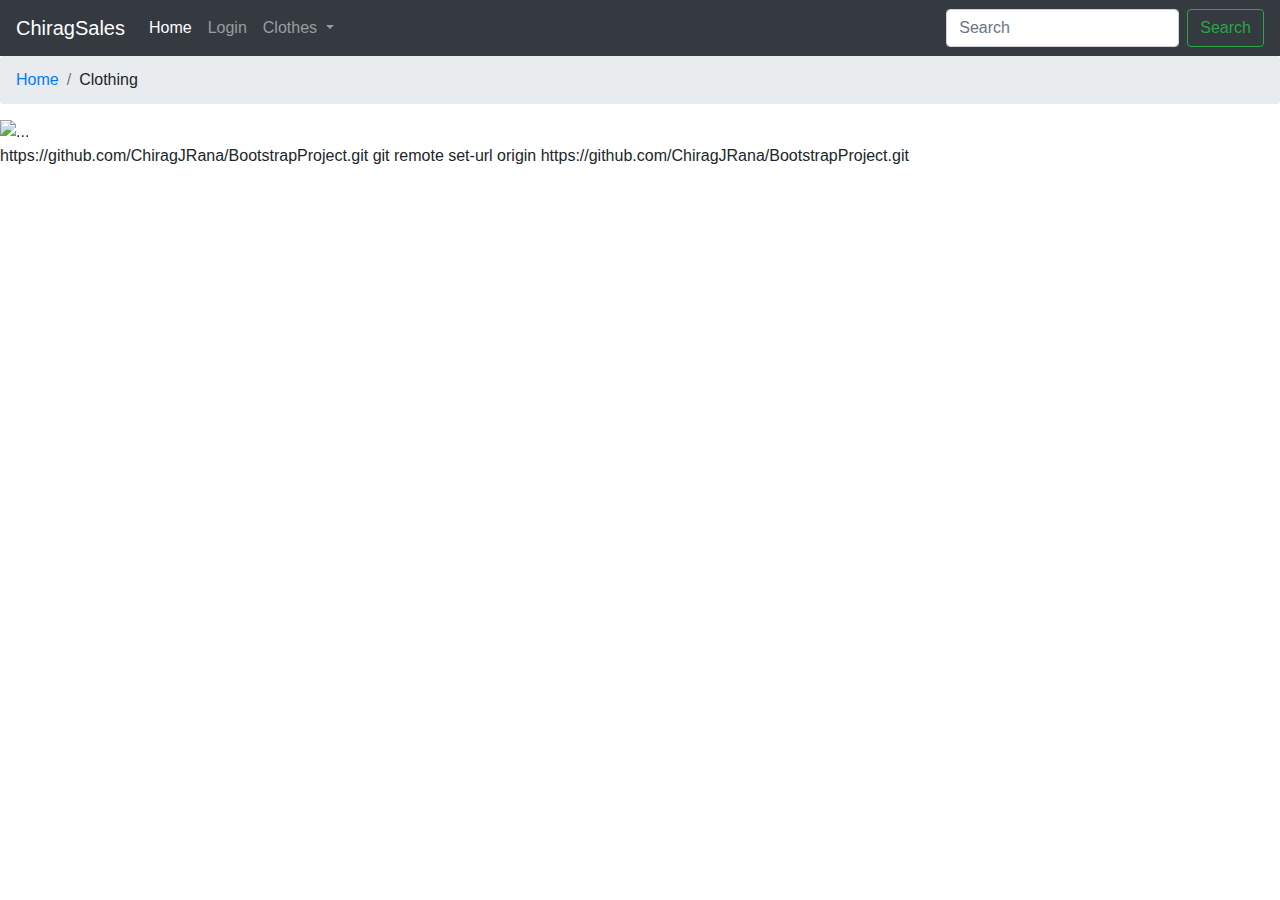
==== clothing.html @ f04b1d51 "Add files via upload" ====
<!doctype html>
<html lang="en">
  <head>
    <!-- Required meta tags -->
    <meta charset="utf-8">
    <meta name="viewport" content="width=device-width, initial-scale=1, shrink-to-fit=no">

    <!-- Bootstrap CSS -->
    <link rel="stylesheet" href="https://stackpath.bootstrapcdn.com/bootstrap/4.4.1/css/bootstrap.min.css" integrity="sha384-Vkoo8x4CGsO3+Hhxv8T/Q5PaXtkKtu6ug5TOeNV6gBiFeWPGFN9MuhOf23Q9Ifjh" crossorigin="anonymous">
    <link rel="stylesheet" href="/home/students/Desktop/ChiragRana/Bootstrap/style.css">
    
    <title id="logo">ChiragSales</title>
  </head>
  <body>
    <!--Navigation Bar-->
    <nav class="navbar navbar-expand-lg navbar-dark bg-dark">
  <a class="navbar-brand" id="logo" href="#">ChiragSales</a>
  <button class="navbar-toggler" type="button" data-toggle="collapse" data-target="#navbarSupportedContent" aria-controls="navbarSupportedContent" aria-expanded="false" aria-label="Toggle navigation">
    <span class="navbar-toggler-icon"></span>
  </button>

  <div class="collapse navbar-collapse" id="navbarSupportedContent">
    <ul class="navbar-nav mr-auto">
      <li class="nav-item active">
        <a class="nav-link" href="/home/students/Desktop/ChiragRana/Bootstrap/index.html">Home <span class="sr-only">(current)</span></a>
      </li>
      <li class="nav-item">
        <a class="nav-link" href="#">Login</a>
      </li>
      <li class="nav-item dropdown">
        <a class="nav-link dropdown-toggle" href="#" id="navbarDropdown" role="button" data-toggle="dropdown" aria-haspopup="true" aria-expanded="false">
          Clothes
        </a>
       <div class="dropdown-menu" aria-labelledby="navbarDropdown">
          <a class="dropdown-item" href="/home/students/Desktop/ChiragRana/Bootstrap/electronics.html">Electronics</a>
           <div class="dropdown-divider"></div>
           <a class="dropdown-item" href="/home/students/Desktop/ChiragRana/Bootstrap/clothing.html">Clothes</a>
          <div class="dropdown-divider"></div>
          <a class="dropdown-item" href="/home/students/Desktop/ChiragRana/Bootstrap/furniture.html">Furniture</a>
        </div>
      </li>
      <li class="nav-item">
        <a class="nav-link" href="#" tabindex="-1" aria-disabled="true"></a>
      </li>
    </ul>
    <form class="form-inline my-2 my-lg-0">
      <input class="form-control mr-sm-2" type="search" placeholder="Search" aria-label="Search">
      <button class="btn btn-outline-success my-2 my-sm-0" type="submit">Search</button>
    </form>
  </div>
</nav>


<!-- BreadCrumb --> 
<nav aria-label="breadcrumb">
  <ol class="breadcrumb">
    <li class="breadcrumb-item" ><a href="/home/students/Desktop/ChiragRana/Bootstrap/index.html">Home</a></li>
    <li class="breadcrumb-item" aria-current="page">Clothing</li>
  </ol>
</nav>
<!-- Carouse -->
<div id="carouselExampleIndicators" height="" class="carousel slide" data-ride="carousel">
  <ol class="carousel-indicators">
    <li data-target="#carouselExampleIndicators" data-slide-to="0" class="active"></li>
    <li data-target="#carouselExampleIndicators" data-slide-to="1"></li>
    <li data-target="#carouselExampleIndicators" data-slide-to="2"></li>
  </ol> 
  <div class="carousel-inner">
    <div class="carousel-item active">
      <img src="img/headphone.jpg" class="d-block w-100" alt="...">
    </div>

    <div class="carousel-item">
      <img src="img/clothes.jpg" class="d-block w-100" alt="...">
    </div>

    <div class="carousel-item">
      <img src="img/furniture.jpg" class="d-block w-100" alt="...">
    </div>

  </div>
  <a class="carousel-control-prev" href="#carouselExampleIndicators" role="button" data-slide="prev">
    <span class="carousel-control-prev-icon" aria-hidden="true"></span>
    <span class="sr-only">Previous</span>
  </a>
  <a class="carousel-control-next" href="#carouselExampleIndicators" role="button" data-slide="next">
    <span class="carousel-control-next-icon" aria-hidden="true"></span>
    <span class="sr-only">Next</span>
  </a>
</div>

    <!-- Optional JavaScript -->
    <!-- jQuery first, then Popper.js, then Bootstrap JS -->
    <script src="https://code.jquery.com/jquery-3.4.1.slim.min.js" integrity="sha384-J6qa4849blE2+poT4WnyKhv5vZF5SrPo0iEjwBvKU7imGFAV0wwj1yYfoRSJoZ+n" crossorigin="anonymous"></script>
    <script src="https://cdn.jsdelivr.net/npm/popper.js@1.16.0/dist/umd/popper.min.js" integrity="sha384-Q6E9RHvbIyZFJoft+2mJbHaEWldlvI9IOYy5n3zV9zzTtmI3UksdQRVvoxMfooAo" crossorigin="anonymous"></script>
    <script src="https://stackpath.bootstrapcdn.com/bootstrap/4.4.1/js/bootstrap.min.js" integrity="sha384-wfSDF2E50Y2D1uUdj0O3uMBJnjuUD4Ih7YwaYd1iqfktj0Uod8GCExl3Og8ifwB6" crossorigin="anonymous"></script>
  </body>
</html>

https://github.com/ChiragJRana/BootstrapProject.git



git remote set-url origin https://github.com/ChiragJRana/BootstrapProject.git
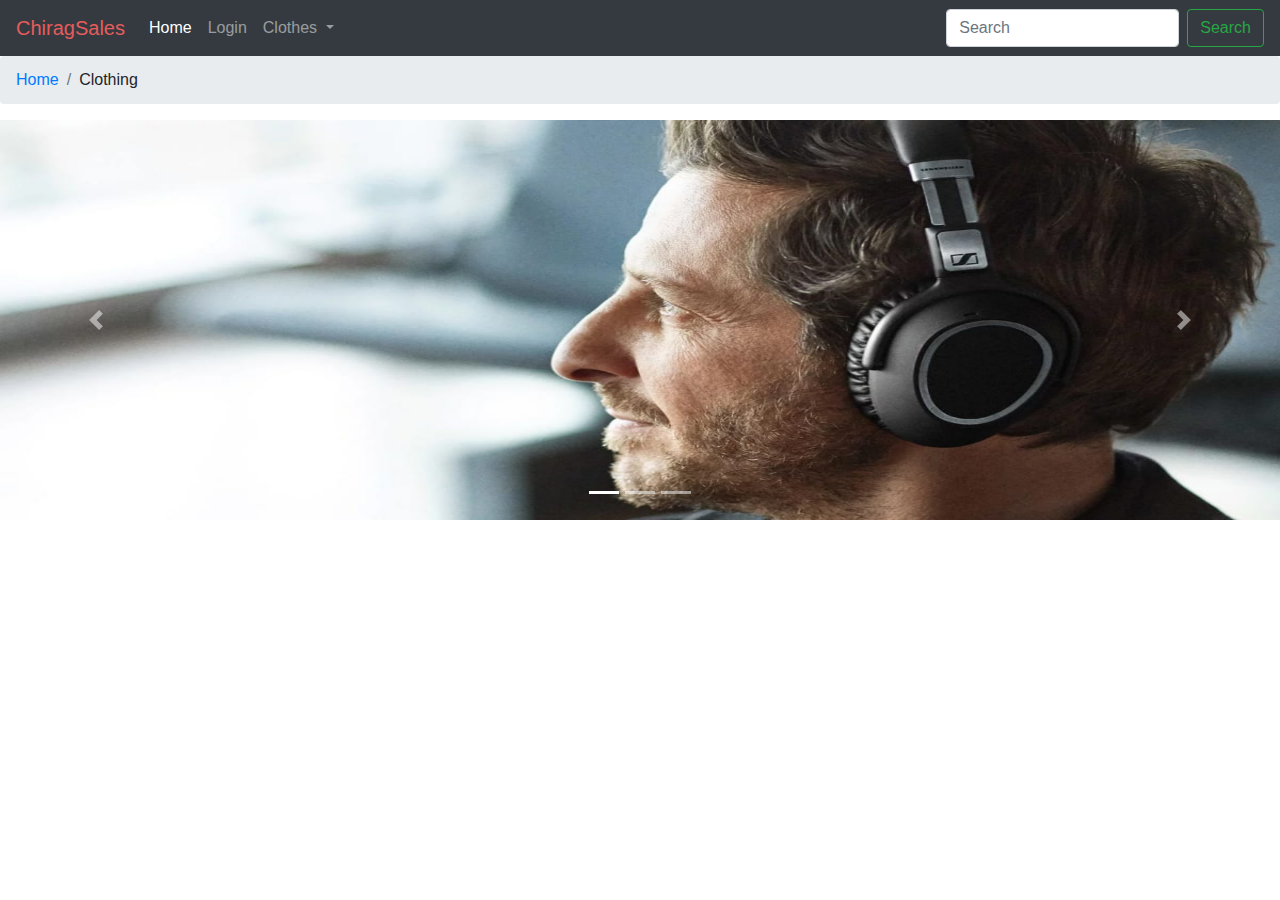
==== commit 56702f42: "made changes as per my computer's datafiles" ====
--- a/clothing.html
+++ b/clothing.html
@@ -7,7 +7,7 @@
 
     <!-- Bootstrap CSS -->
     <link rel="stylesheet" href="https://stackpath.bootstrapcdn.com/bootstrap/4.4.1/css/bootstrap.min.css" integrity="sha384-Vkoo8x4CGsO3+Hhxv8T/Q5PaXtkKtu6ug5TOeNV6gBiFeWPGFN9MuhOf23Q9Ifjh" crossorigin="anonymous">
-    <link rel="stylesheet" href="/home/students/Desktop/ChiragRana/Bootstrap/style.css">
+    <link rel="stylesheet" href="style.css">
     
     <title id="logo">ChiragSales</title>
   </head>
@@ -22,7 +22,7 @@
   <div class="collapse navbar-collapse" id="navbarSupportedContent">
     <ul class="navbar-nav mr-auto">
       <li class="nav-item active">
-        <a class="nav-link" href="/home/students/Desktop/ChiragRana/Bootstrap/index.html">Home <span class="sr-only">(current)</span></a>
+        <a class="nav-link" href="index.html">Home <span class="sr-only">(current)</span></a>
       </li>
       <li class="nav-item">
         <a class="nav-link" href="#">Login</a>
@@ -32,11 +32,11 @@
           Clothes
         </a>
        <div class="dropdown-menu" aria-labelledby="navbarDropdown">
-          <a class="dropdown-item" href="/home/students/Desktop/ChiragRana/Bootstrap/electronics.html">Electronics</a>
+          <a class="dropdown-item" href="electronics.html">Electronics</a>
            <div class="dropdown-divider"></div>
-           <a class="dropdown-item" href="/home/students/Desktop/ChiragRana/Bootstrap/clothing.html">Clothes</a>
+           <a class="dropdown-item" href="clothing.html">Clothes</a>
           <div class="dropdown-divider"></div>
-          <a class="dropdown-item" href="/home/students/Desktop/ChiragRana/Bootstrap/furniture.html">Furniture</a>
+          <a class="dropdown-item" href="furniture.html">Furniture</a>
         </div>
       </li>
       <li class="nav-item">
@@ -54,7 +54,7 @@
 <!-- BreadCrumb --> 
 <nav aria-label="breadcrumb">
   <ol class="breadcrumb">
-    <li class="breadcrumb-item" ><a href="/home/students/Desktop/ChiragRana/Bootstrap/index.html">Home</a></li>
+    <li class="breadcrumb-item" ><a href="index.html">Home</a></li>
     <li class="breadcrumb-item" aria-current="page">Clothing</li>
   </ol>
 </nav>
@@ -96,11 +96,3 @@
     <script src="https://stackpath.bootstrapcdn.com/bootstrap/4.4.1/js/bootstrap.min.js" integrity="sha384-wfSDF2E50Y2D1uUdj0O3uMBJnjuUD4Ih7YwaYd1iqfktj0Uod8GCExl3Og8ifwB6" crossorigin="anonymous"></script>
   </body>
 </html>
-
-https://github.com/ChiragJRana/BootstrapProject.git
-
-
-
-git remote set-url origin https://github.com/ChiragJRana/BootstrapProject.git
-
- --- a/style.css
+++ b/style.css
@@ -0,0 +1,25 @@
+#logo {
+    color: #e65c5c;
+    font-family: Impact, Charcoal, sans-serif;
+}
+/* Carousel base class */
+.carousel {
+  margin-bottom: 4rem;
+}
+/* Since positioning the image, we need to help out the caption */
+.carousel-caption {
+  bottom: 3rem;
+  z-index: 10;
+}
+
+/* Declare heights because of positioning of img element */
+.carousel-item {
+  height: 25rem;
+}
+.carousel-item > img {
+  position: absolute;
+  top: 0;
+  left: 0;
+  min-width: 100%;
+  height: 25rem;
+}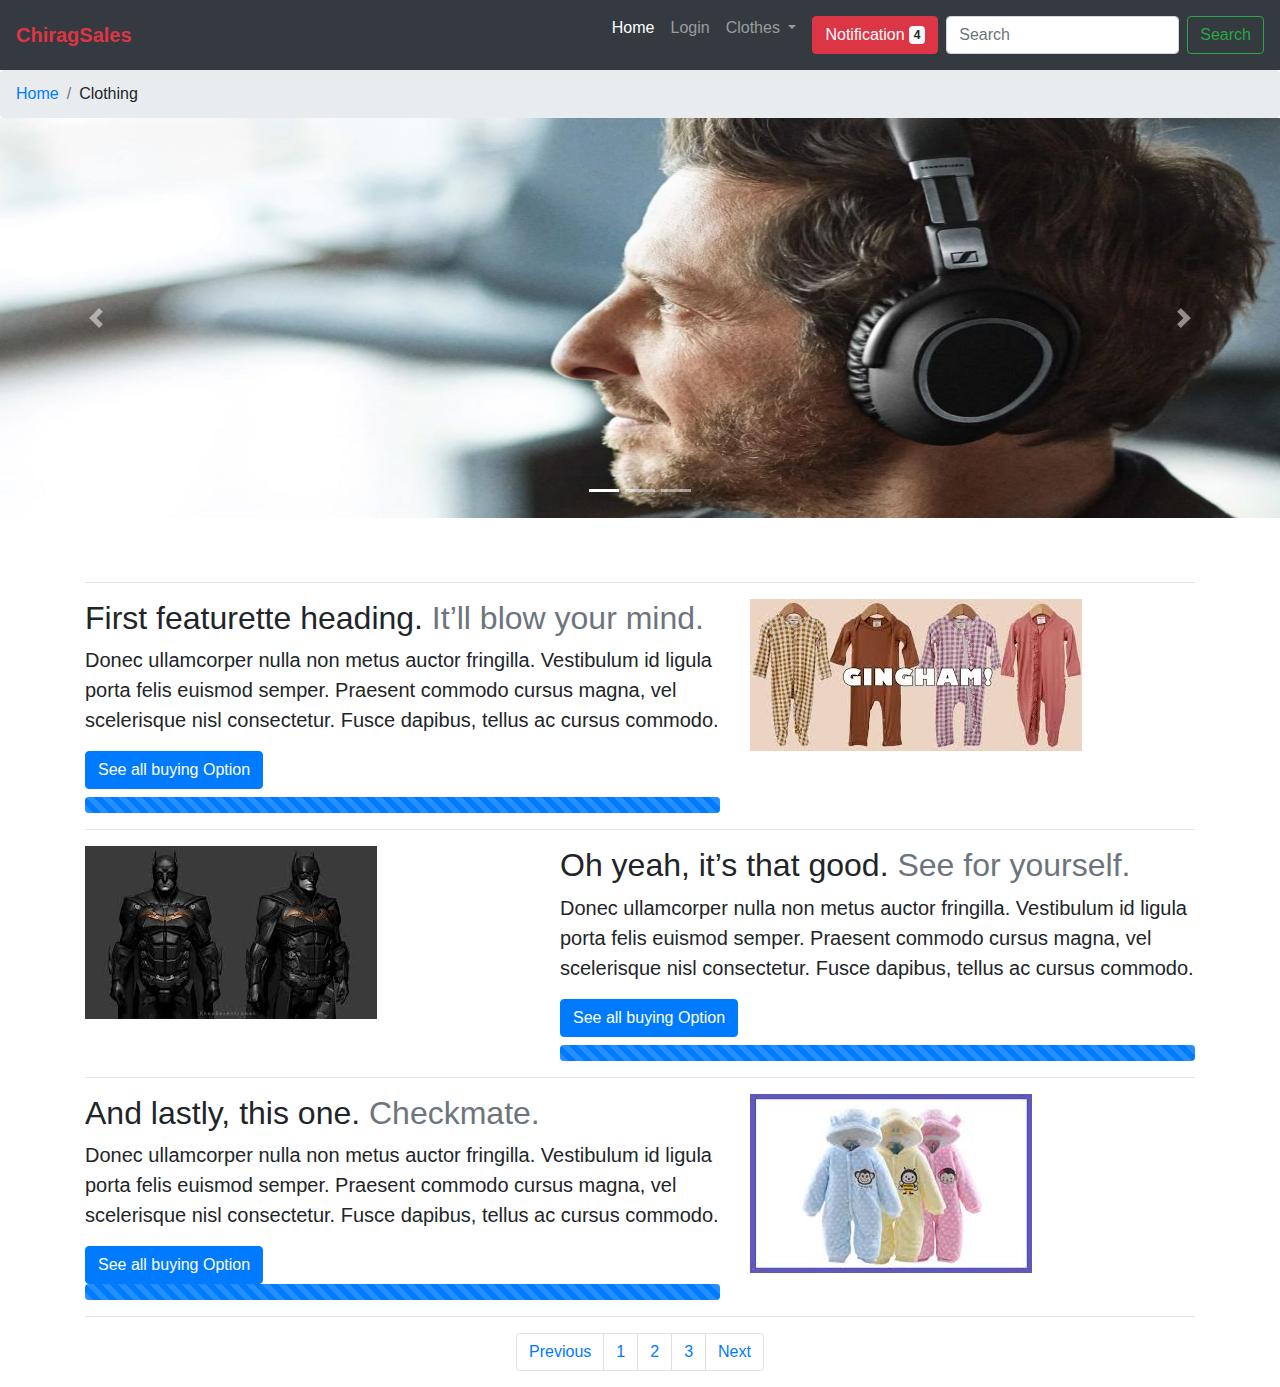
==== commit 3c9ded3b: "Completed all the requirments" ====
--- a/clothing.html
+++ b/clothing.html
@@ -12,42 +12,100 @@
     <title id="logo">ChiragSales</title>
   </head>
   <body>
+    <div class="modal fade" id="exampleModal" tabindex="-1" role="dialog" aria-labelledby="exampleModalLabel" aria-hidden="true">
+      <div class="modal-dialog" role="document">
+        <div class="modal-content">
+          <div class="modal-header">
+            <h5 class="modal-title" id="exampleModalLabel">Notifications</h5>
+            <button type="button" class="close" data-dismiss="modal" aria-label="Close">
+              <span aria-hidden="true">&times;</span>
+            </button>
+          </div>
+          <div class="modal-body">
+            <!-- Bootstrap tables -->
+ <table class="table table-striped text-center">
+  <thead>
+    <tr>
+      
+      <th scope="col">#</th>
+      <th scope="col">Available Sizes</th>
+      <th scope="col">Available Colours</th>
+      <th scope="col">Available Brands</th>
+    </tr>
+  </thead>
+  <tbody>
+    <tr>
+      <th scope="row">1</th>
+      <td><button type="button" class="btn  btn-dark">25</button></td>
+      <td><button type="button" class="btn  btn-warning">Yellow</button></td>
+      <td><button type="button" class="btn  btn-outline-warning"><img src="img/clothbrand1.jpg" alt="" class="img-fluid"></button></td>
+    </tr>
+    <tr>
+      <th scope="row">2</th>
+      <td><button type="button" class="btn btn-centre btn-dark">27</button></td>
+      <td><button type="button" class="btn btn-centre btn-danger">Red</button></td>
+      <td><button type="button" class="btn  btn-outline-danger"><img src="img/clothbrand2.png" alt="" class="img-fluid"></button></td>
+    </tr>
+    <tr>
+      <th scope="row">3</th>
+      <td><button type="button" class="btn btn-dark">32</button></td>
+      <td><button type="button" class="btn btn-success">Green</button></td>
+      <td><button type="button" class="btn  btn-outline-success"><img src="img/clothbrand3.png" alt="" class="img-fluid"></button></td>
+    </tr>
+  </tbody>
+</table>
+
+          </div>
+          <div class="modal-footer">
+            <button type="button" class="btn btn-secondary" data-dismiss="modal">Close</button>
+            <button type="button" class="btn btn-primary">Clear All</button>
+          </div>
+        </div>
+      </div>
+    </div>
     <!--Navigation Bar-->
-    <nav class="navbar navbar-expand-lg navbar-dark bg-dark">
-  <a class="navbar-brand" id="logo" href="#">ChiragSales</a>
+ 
+<!-- New nav -->
+<nav class="navbar navbar-expand-lg navbar-dark bg-dark sticky-top">
+  <a class="navbar-brand text-danger font-weight-bold" id="logo" href="#">ChiragSales</a>
   <button class="navbar-toggler" type="button" data-toggle="collapse" data-target="#navbarSupportedContent" aria-controls="navbarSupportedContent" aria-expanded="false" aria-label="Toggle navigation">
     <span class="navbar-toggler-icon"></span>
   </button>
-
-  <div class="collapse navbar-collapse" id="navbarSupportedContent">
-    <ul class="navbar-nav mr-auto">
-      <li class="nav-item active">
-        <a class="nav-link" href="index.html">Home <span class="sr-only">(current)</span></a>
-      </li>
-      <li class="nav-item">
-        <a class="nav-link" href="#">Login</a>
-      </li>
-      <li class="nav-item dropdown">
-        <a class="nav-link dropdown-toggle" href="#" id="navbarDropdown" role="button" data-toggle="dropdown" aria-haspopup="true" aria-expanded="false">
-          Clothes
-        </a>
-       <div class="dropdown-menu" aria-labelledby="navbarDropdown">
-          <a class="dropdown-item" href="electronics.html">Electronics</a>
-           <div class="dropdown-divider"></div>
-           <a class="dropdown-item" href="clothing.html">Clothes</a>
-          <div class="dropdown-divider"></div>
-          <a class="dropdown-item" href="furniture.html">Furniture</a>
-        </div>
-      </li>
-      <li class="nav-item">
-        <a class="nav-link" href="#" tabindex="-1" aria-disabled="true"></a>
-      </li>
-    </ul>
-    <form class="form-inline my-2 my-lg-0">
-      <input class="form-control mr-sm-2" type="search" placeholder="Search" aria-label="Search">
-      <button class="btn btn-outline-success my-2 my-sm-0" type="submit">Search</button>
-    </form>
-  </div>
+  
+<div class="collapse navbar-collapse" id="navbarSupportedContent">
+  <ul class="navbar-nav ml-auto">
+    <li class="nav-item active">
+      <a class="nav-link" href="index.html">Home <span class="sr-only">(current)</span></a>
+    </li>
+    <li class="nav-item">
+      <a class="nav-link" href="#">Login</a>
+    </li>
+    <li class="nav-item dropdown">
+      <a class="nav-link dropdown-toggle" href="#" id="navbarDropdown" role="button" data-toggle="dropdown" aria-haspopup="true" aria-expanded="false">
+        Clothes
+      </a>
+       <div class="dropdown-menu " aria-labelledby="navbarDropdown">
+        <a class="dropdown-item " href="electronics.html">Electronics</a>
+         <div class="dropdown-divider"></div>
+         <a class="dropdown-item active" href="clothing.html">Clothes</a>
+        <div class="dropdown-divider"></div>
+        <a class="dropdown-item" href="furniture.html">Furniture</a>
+      </div>
+    </li>
+    <li class="nav-item "> 
+      <a class="nav-link" href="#" tabindex="-1" aria-disabled="true">
+        <button type="button" class="btn btn-danger">
+          Notification <span class="badge badge-light">4</span>
+          <span class="sr-only">unread messages</span>
+        </button>
+      </a>
+    </li>
+  </ul>
+  <form class="form-inline my-2 my-lg-0">
+    <input class="form-control mr-sm-2" type="search" placeholder="Search" aria-label="Search">
+    <button class="btn btn-outline-success my-2 my-sm-0" type="submit">Search</button>
+  </form>
+</div>
 </nav>
 
 
@@ -89,6 +147,74 @@
   </a>
 </div>
 
+ <div class="container marketing">
+
+  <!-- Three columns of text below the carousel -->
+  <!-- START THE FEATURETTES -->
+
+  <hr class="featurette-divider">
+
+  <div class="row featurette">
+    <div class="col-md-7">
+      <h2 class="featurette-heading">First featurette heading. <span class="text-muted">It’ll blow your mind.</span></h2>
+      <p class="lead">Donec ullamcorper nulla non metus auctor fringilla. Vestibulum id ligula porta felis euismod semper. Praesent commodo cursus magna, vel scelerisque nisl consectetur. Fusce dapibus, tellus ac cursus commodo.</p>
+      <button class="btn btn-primary" data-target="#exampleModal" data-toggle="modal">See all buying Option</button>
+      <div class="progress mt-2">
+        <div class="progress-bar progress-bar-striped progress-bar-animated" role="progressbar" aria-valuenow="75" aria-valuemin="0" aria-valuemax="100" style="width: 100%"></div>
+      </div>
+  </div>
+    <div class="col-md-5">
+      <img src="img/gingham.jpg" alt="">
+    </div>
+  </div>
+
+  <hr class="featurette-divider">
+
+  <div class="row featurette">
+    <div class="col-md-7 order-md-2">
+      <h2 class="featurette-heading">Oh yeah, it’s that good. <span class="text-muted">See for yourself.</span></h2>
+      <p class="lead">Donec ullamcorper nulla non metus auctor fringilla. Vestibulum id ligula porta felis euismod semper. Praesent commodo cursus magna, vel scelerisque nisl consectetur. Fusce dapibus, tellus ac cursus commodo.</p>
+      <button class="btn btn-primary" data-target="#exampleModal" data-toggle="modal">See all buying Option</button>
+      <div class="progress mt-2">
+        <div class="progress-bar progress-bar-striped progress-bar-animated" role="progressbar" aria-valuenow="75" aria-valuemin="0" aria-valuemax="100" style="width: 100%"></div>
+      </div>
+    </div>
+    <div class="col-md-5 order-md-1">
+      <img src="img/baytsuit.jpg" alt="">
+    </div>
+  </div>
+
+  <hr class="featurette-divider">
+
+  <div class="row featurette">
+    <div class="col-md-7">
+      <h2 class="featurette-heading">And lastly, this one. <span class="text-muted">Checkmate.</span></h2>
+      <p class="lead">Donec ullamcorper nulla non metus auctor fringilla. Vestibulum id ligula porta felis euismod semper. Praesent commodo cursus magna, vel scelerisque nisl consectetur. Fusce dapibus, tellus ac cursus commodo.</p>
+      <button class="btn btn-primary" data-target="#exampleModal" data-toggle="modal">See all buying Option</button>
+      <div class="progress">
+        <div class="progress-bar progress-bar-striped progress-bar-animated" role="progressbar" aria-valuenow="75" aria-valuemin="0" aria-valuemax="100" style="width: 100%"></div>
+      </div>
+    </div>
+    <div class="col-md-5">
+      <img src="img/babasuit.jpg" alt="">
+    </div>
+  </div>
+
+  <hr class="featurette-divider">
+
+  <!-- /END THE FEATURETTES -->
+  
+  <nav aria-label="Page navigation example">
+    <ul class="pagination justify-content-center">
+      <li class="page-item"><a class="page-link" href="#">Previous</a></li>
+      <li class="page-item"><a class="page-link" href="#">1</a></li>
+      <li class="page-item"><a class="page-link" href="#">2</a></li>
+      <li class="page-item"><a class="page-link" href="#">3</a></li>
+      <li class="page-item"><a class="page-link" href="#">Next</a></li>
+    </ul>
+  </nav>
+</div><!-- /.container -->
+</div>
     <!-- Optional JavaScript -->
     <!-- jQuery first, then Popper.js, then Bootstrap JS -->
     <script src="https://code.jquery.com/jquery-3.4.1.slim.min.js" integrity="sha384-J6qa4849blE2+poT4WnyKhv5vZF5SrPo0iEjwBvKU7imGFAV0wwj1yYfoRSJoZ+n" crossorigin="anonymous"></script>
--- a/style.css
+++ b/style.css
@@ -1,7 +1,7 @@
-#logo {
+/* #logo{
     color: #e65c5c;
     font-family: Impact, Charcoal, sans-serif;
-}
+} */
 /* Carousel base class */
 .carousel {
   margin-bottom: 4rem;
@@ -22,4 +22,15 @@
   left: 0;
   min-width: 100%;
   height: 25rem;
-}+}
+ol.breadcrumb{
+  margin:0;
+}
+
+tr{
+  height:80px;
+  width: 1000px;
+}
+img{
+  box-sizing: border-box;
+}
